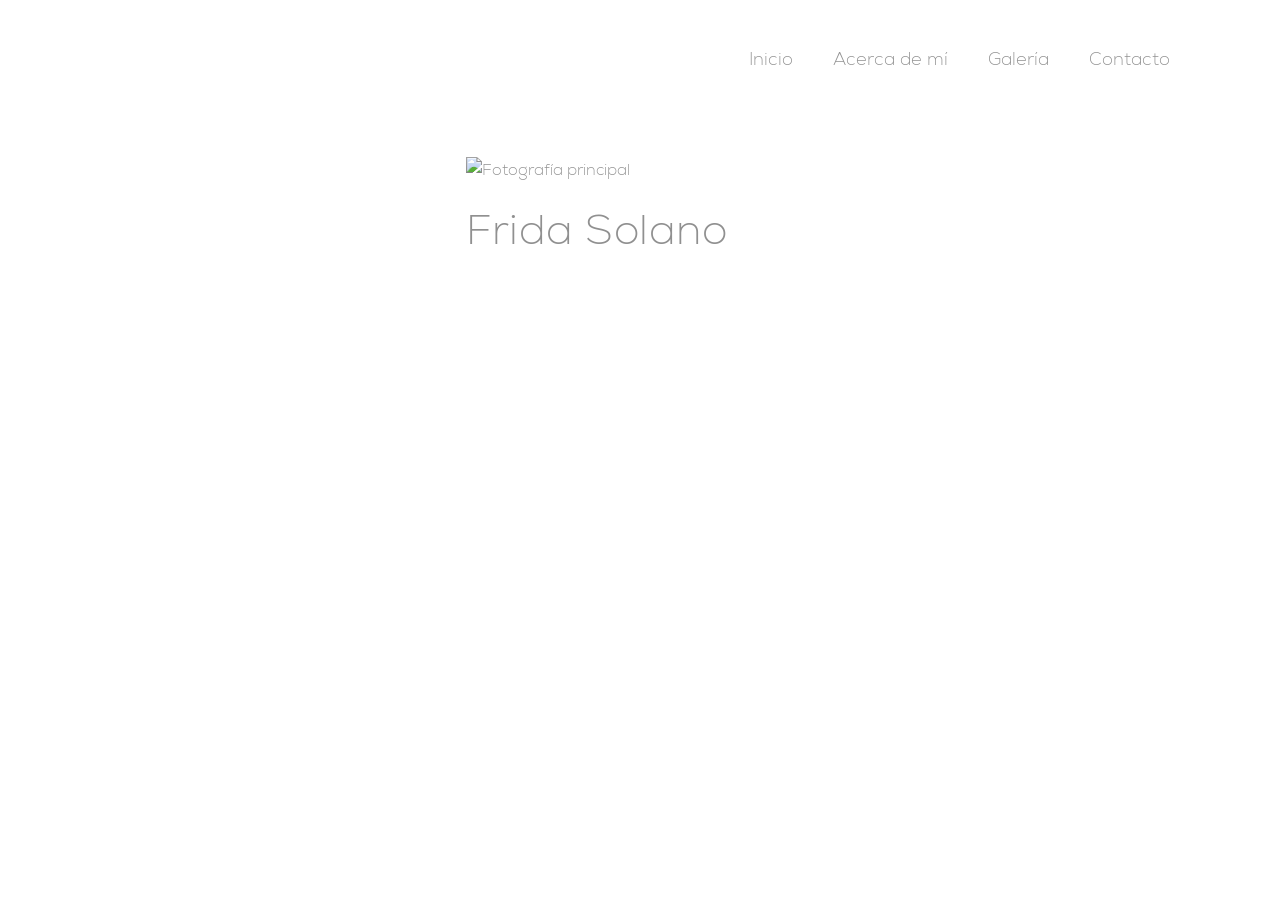
==== index.html @ a06915c4 "Add files via upload" ====
<!DOCTYPE html>
<html lang="es">

<head>
    <meta charset="UTF-8">
    <meta name="viewport" content="width=device-width, initial-scale=1.0">

    <title>Frida Solano | Portafolio</title>

    <link rel="stylesheet" href="style.css">
</head>

<body>

    <!-- MENÚ -->

    <header>
<nav>
    <a href="portafolio.html">Inicio</a>
    <a href="acercademi.html">Acerca de mí</a>
    <a href="galeria.html">Galería</a>
    <a href="contacto.html">Contacto</a>
</nav>
    </header>

    <!-- PORTADA -->

    <main class="hero">

        <img
            src="imag/página1.jpg"
            alt="Fotografía principal"
            class="hero-image"
        >

        <h1>Frida Solano</h1>

    </main>

</body>

</html>
---- style.css ----
/* ==========================
   RESET
========================== */

*{
    margin:0;
    padding:0;
    box-sizing:border-box;
}

/* ==========================
   FUENTES (CORREGIDO)
========================== */

@font-face{
    font-family:'NexaLight';
    src:url('font/nexaextralight.ttf') format('truetype');
}

@font-face{
    font-family:'NexaHeavy';
    src:url('font/nexaheavy.ttf') format('truetype');
}

/* ==========================
   BODY
========================== */

body{
    background:#ffffff;
    font-family:'NexaLight', sans-serif;
    color:#909090;

    -webkit-font-smoothing:antialiased;
    -moz-osx-font-smoothing:grayscale;
    text-rendering:optimizeLegibility;
}

/* ==========================
   HEADER
========================== */

header{
    width:100%;
    padding-top:45px;
}

nav{
    display:flex;
    justify-content:flex-end;
    align-items:center;

    gap:40px;

    padding-right:110px;
}

nav a{
    text-decoration:none;
    font-family:'NexaLight', sans-serif;

    font-size:18px;
    color:#909090;

    transition:opacity .3s ease;
}

nav a:hover{
    opacity:.6;
}

/* ==========================
   PORTADA
========================== */

.hero{
    width:55%;
    margin-top:85px;
    margin-left:auto;
    margin-right:110px;
}

.hero-image{
    width:100%;
    display:block;
}

.hero h1{
    font-family:'NexaLight', sans-serif;
    font-size:42px;
    font-weight:normal;
    color:#909090;
    margin-top:16px;
    letter-spacing:.5px;
}

/* ==========================
   ACERCA DE MÍ
========================== */

.about-page{
    position:relative;
    width:65%;
    margin:auto;
    min-height:calc(100vh - 120px);
    display:flex;
    justify-content:center;
    align-items:center;
}

.about-image{
    width:100%;
    max-height:75vh;
    object-fit:contain;
    display:block;
}

.about-text{
    position:absolute;
    top:50%;
    left:50%;
    transform:translate(-50%, -50%);
    width:68%;
}

.about-text h1{
    font-family:'NexaLight', sans-serif;
    font-size:30px;
    font-weight:normal;
    color:#909090;
    text-align:center;
    margin-bottom:42px;
}

.about-text p{
    font-family:'NexaLight', sans-serif;
    font-size:19px;
    line-height:1.85;
    color:#909090;
    text-align:justify;
    text-justify:inter-word;
}

/* ==========================
   CONTACTO
========================== */

.contact-page{
    min-height:calc(100vh - 120px);
    display:flex;
    flex-direction:column;
    justify-content:center;
    align-items:center;
    text-align:center;
    padding:40px;
}

.contact-page h1{
    font-family:'NexaLight', sans-serif;
    font-size:32px;
    font-weight:normal;
    color:#909090;
    margin-bottom:70px;
}

.contact-info{
    display:flex;
    flex-direction:column;
    gap:50px;
}

.contact-item h2{
    font-family:'NexaLight', sans-serif;
    font-size:22px;
    font-weight:normal;
    color:#909090;
    margin-bottom:12px;
}

.contact-item p{
    font-family:'NexaLight', sans-serif;
    font-size:20px;
    color:#909090;
}

.contact-link{
    text-decoration:none;
    font-family:'NexaLight', sans-serif;
    font-size:20px;
    color:#909090;
    transition:opacity .3s ease;
}

.contact-link:hover{
    opacity:.55;
}

/* ==========================
   RESPONSIVE GENERAL
========================== */

@media(max-width:900px){

    nav{
        justify-content:center;
        flex-wrap:wrap;
        gap:18px;
        padding-right:0;
    }

    nav a{
        font-size:16px;
    }

    .hero{
        width:88%;
        margin:auto;
        margin-top:45px;
    }

    .hero h1{
        font-size:32px;
    }

    .about-page{
        width:90%;
        padding:40px 0;
    }

    .about-text{
        width:78%;
    }

    .about-text h1{
        font-size:24px;
    }

    .about-text p{
        font-size:16px;
    }

    .contact-page h1{
        font-size:26px;
    }

    .contact-item h2{
        font-size:18px;
    }

    .contact-item p,
    .contact-link{
        font-size:17px;
    }
}
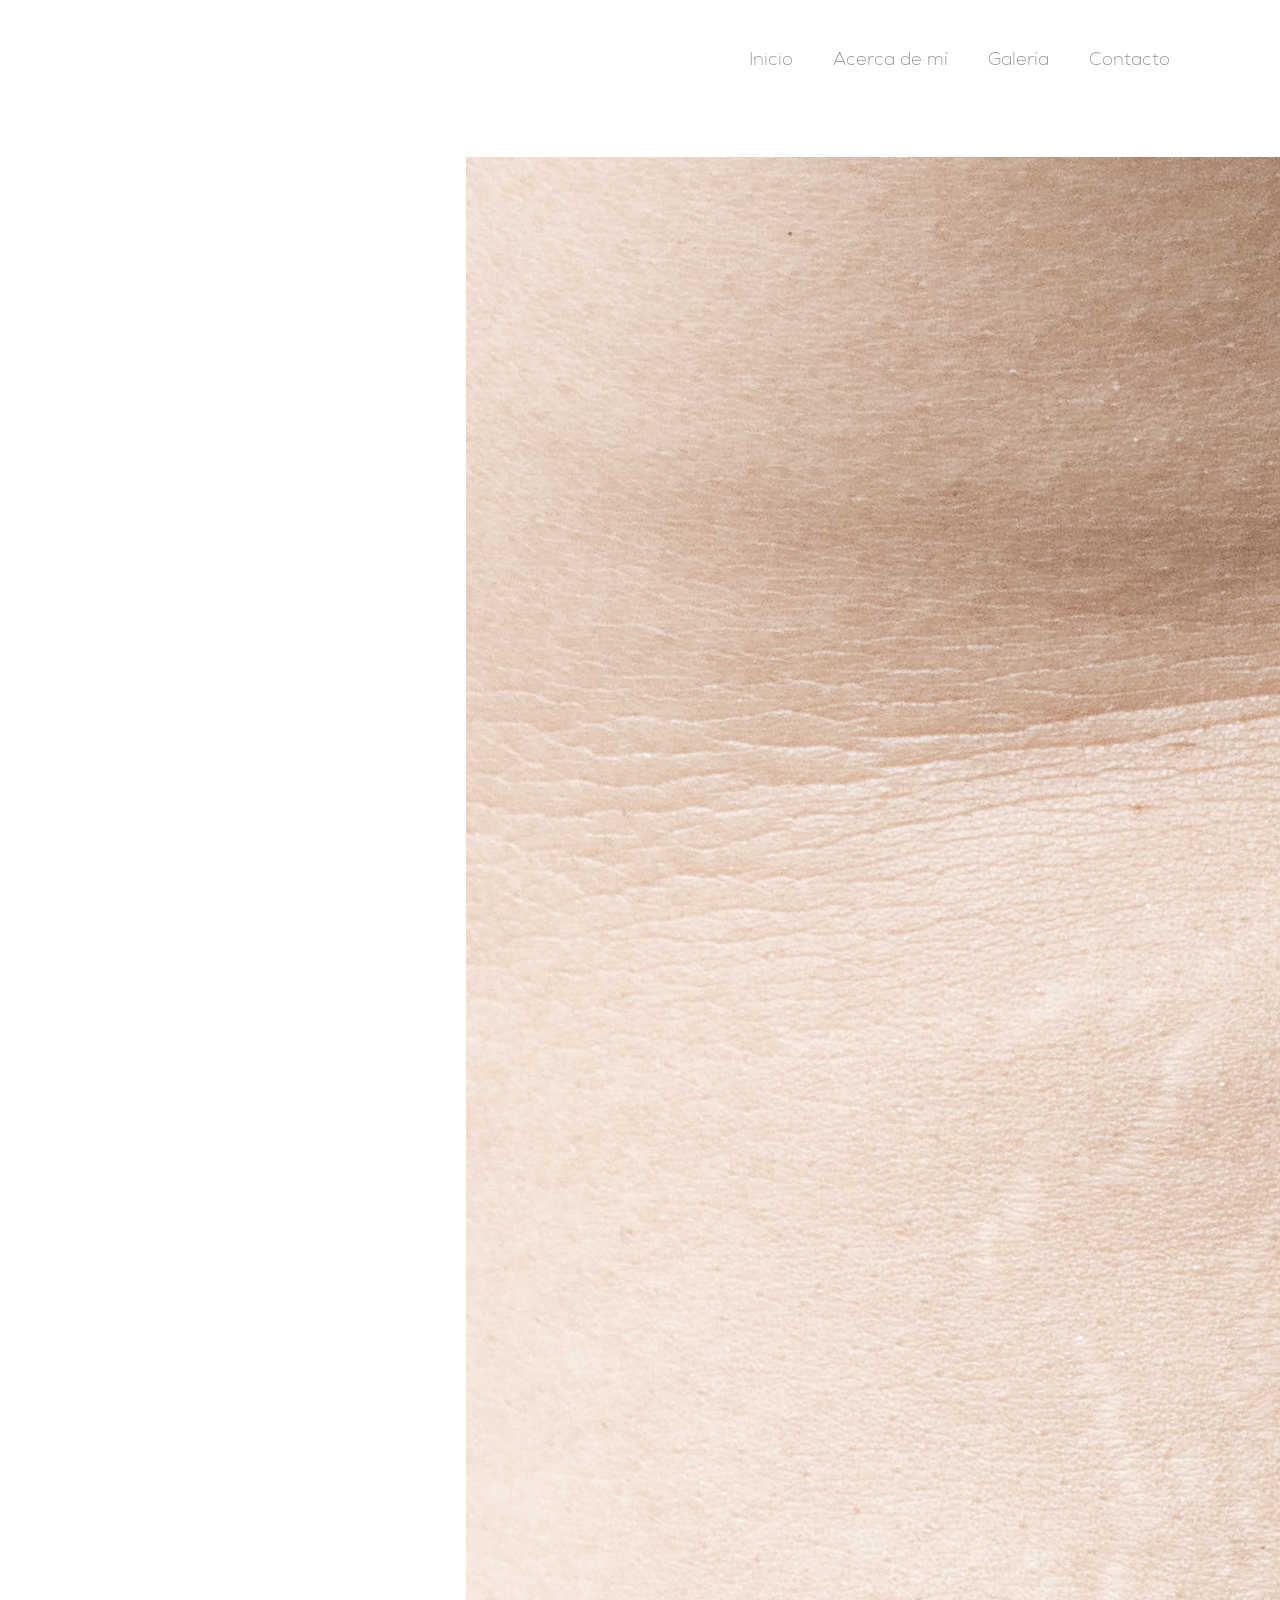
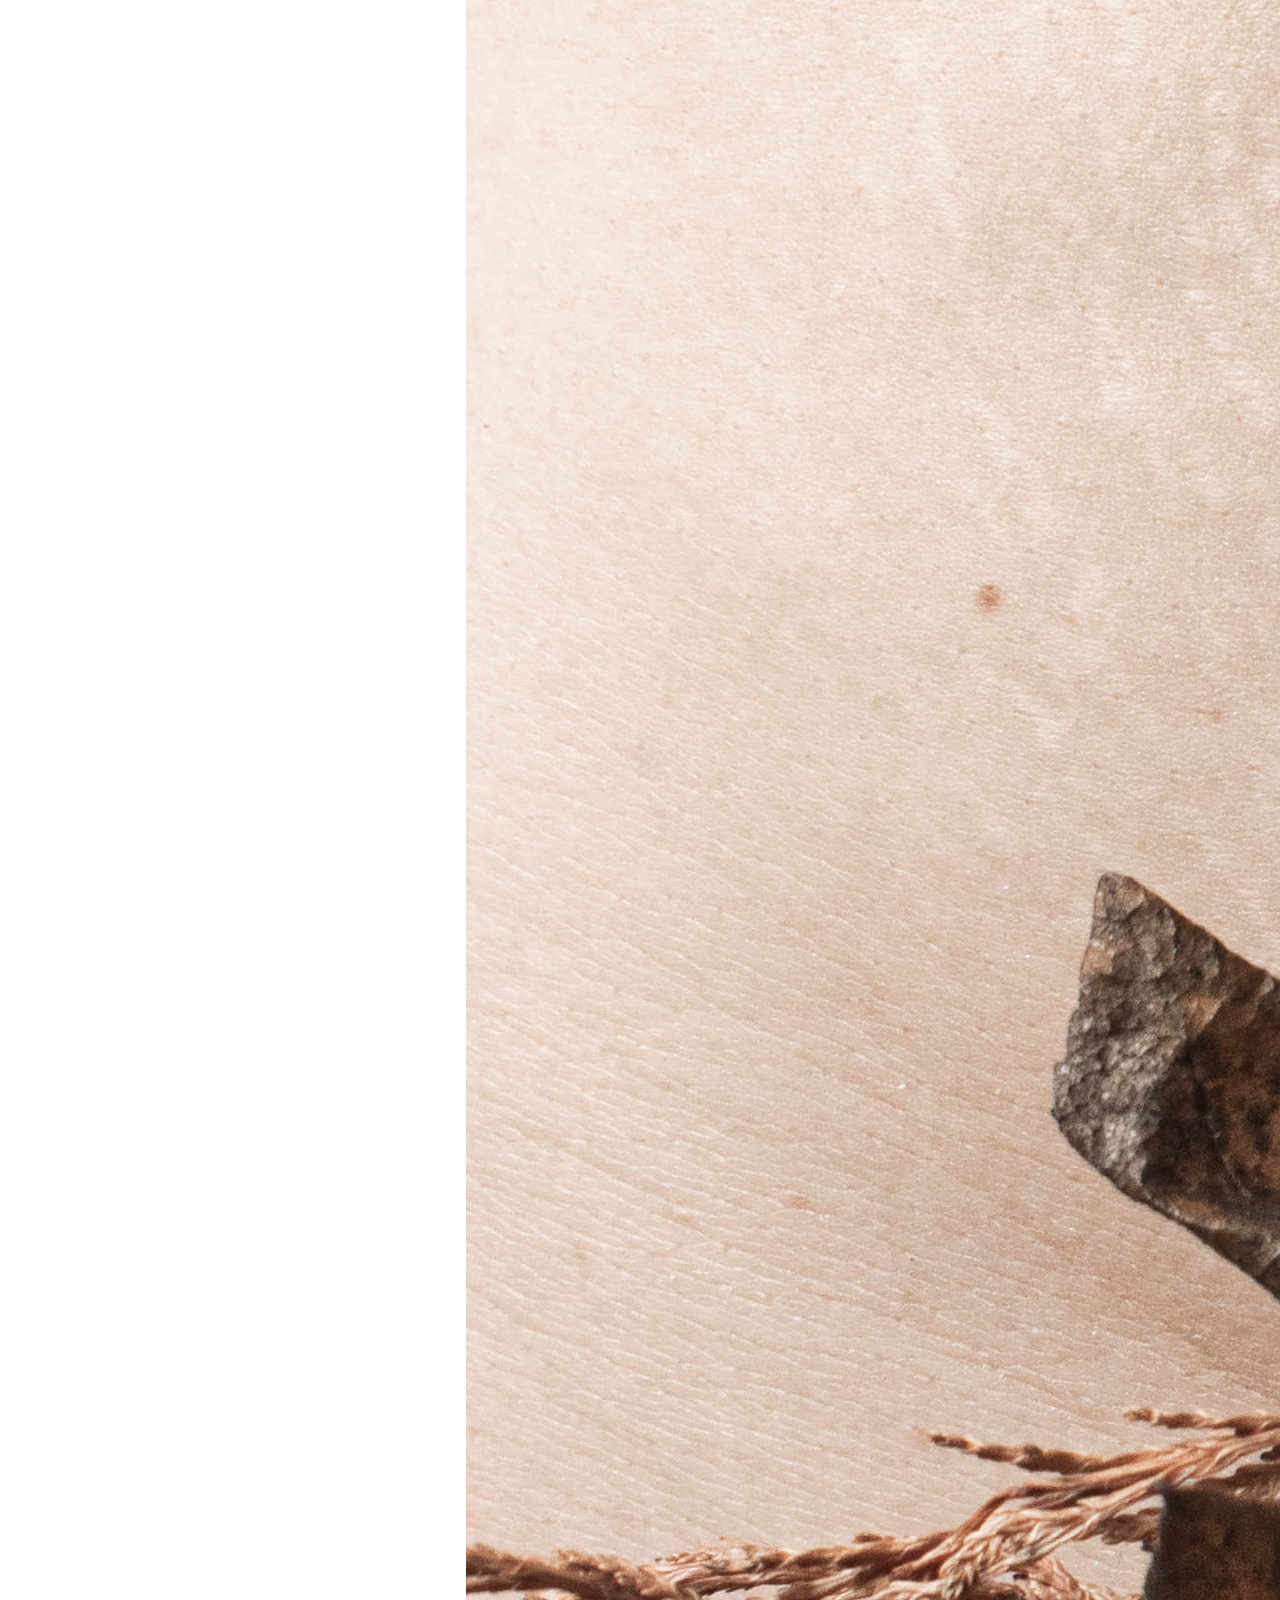
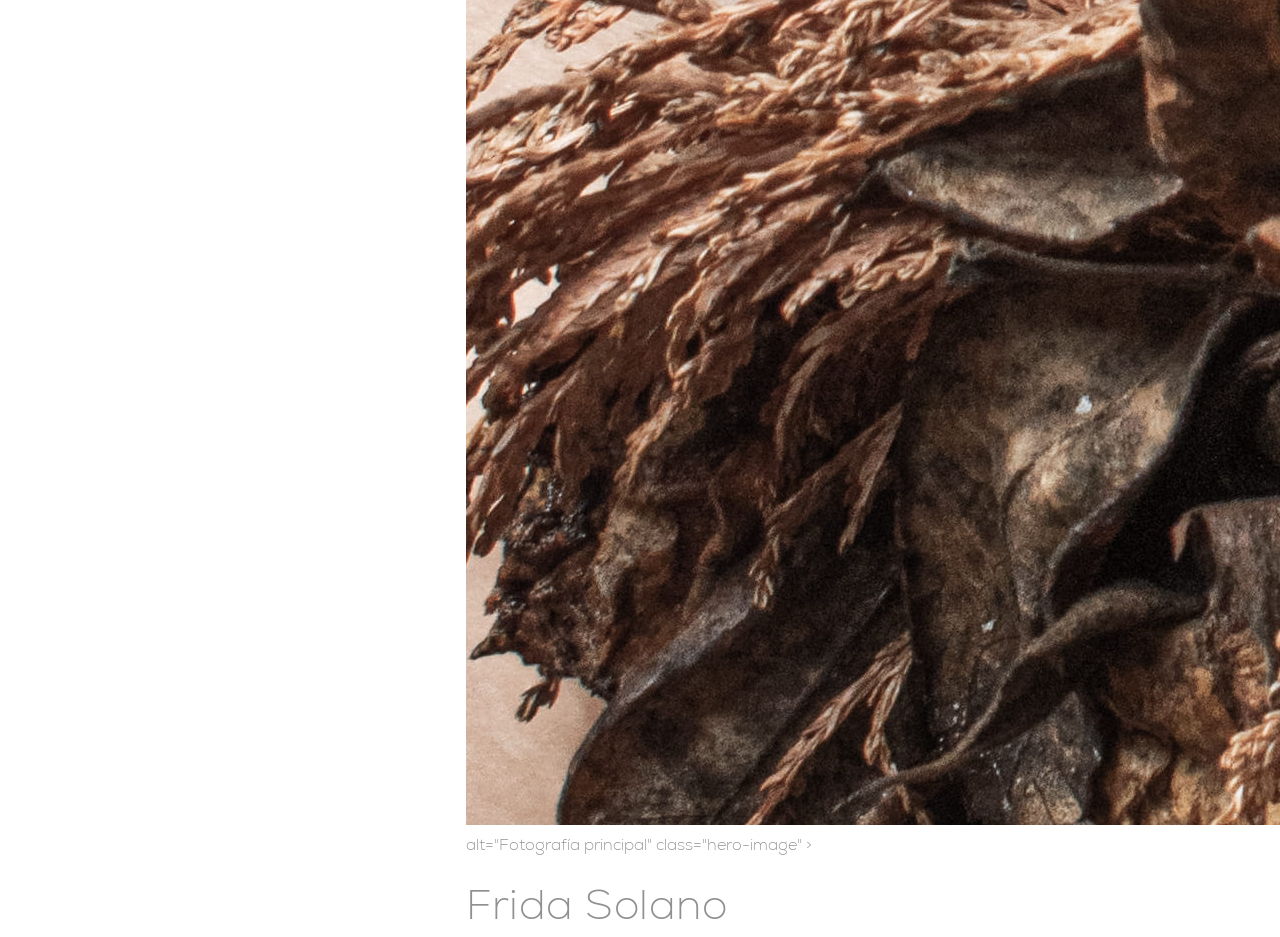
==== commit 67648e01: "index.html" ====
--- a/index.html
+++ b/index.html
@@ -16,7 +16,7 @@
 
     <header>
 <nav>
-    <a href="portafolio.html">Inicio</a>
+    <a href="index.html">Inicio</a>
     <a href="acercademi.html">Acerca de mí</a>
     <a href="galeria.html">Galería</a>
     <a href="contacto.html">Contacto</a>
@@ -28,7 +28,7 @@
     <main class="hero">
 
         <img
-            src="imag/página1.jpg"
+            <img src="imag/01.jpg">
             alt="Fotografía principal"
             class="hero-image"
         >
@@ -39,4 +39,4 @@
 
 </body>
 
-</html>+</html>
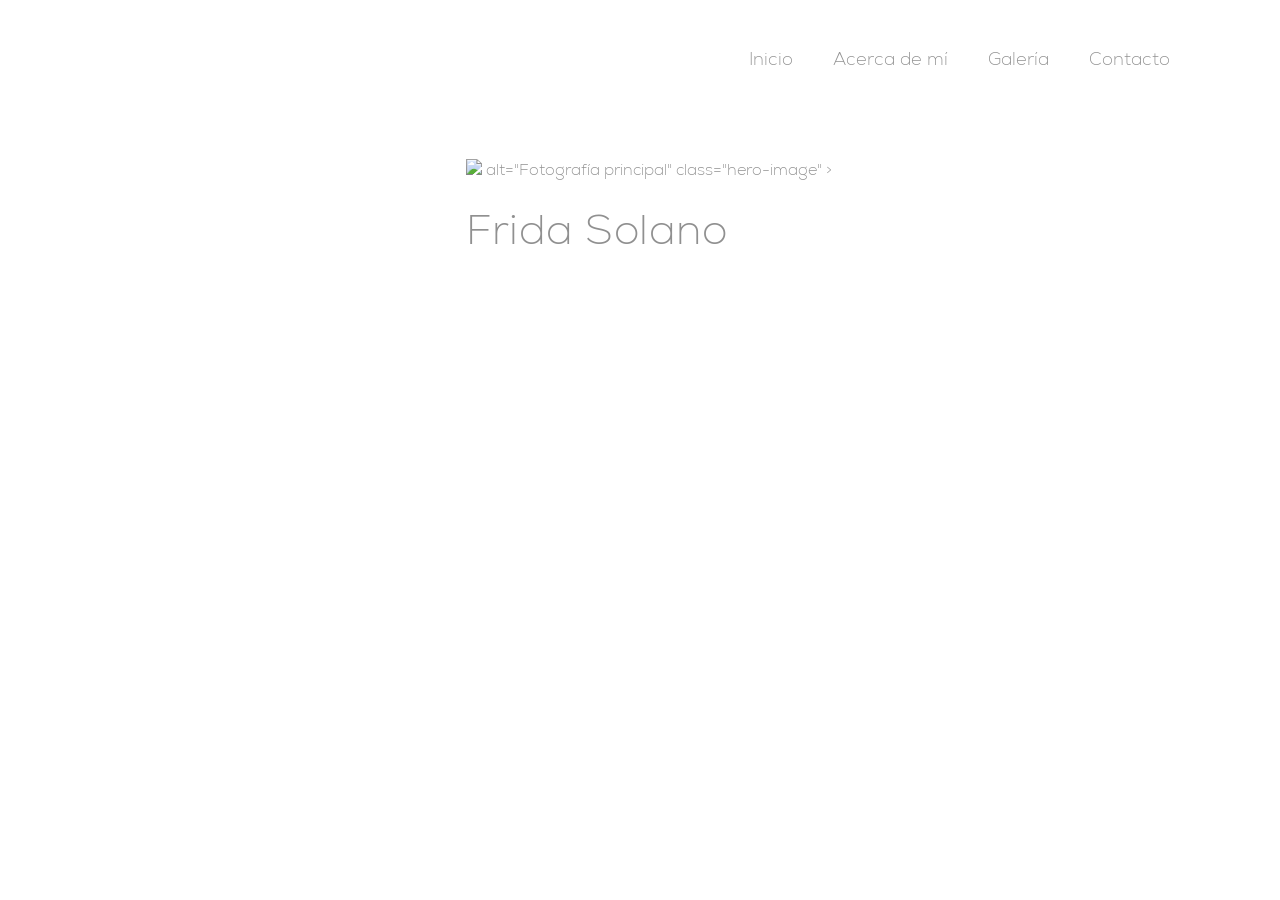
==== commit a71deaa3: "index.html" ====
--- a/index.html
+++ b/index.html
@@ -28,7 +28,7 @@
     <main class="hero">
 
         <img
-            <img src="imag/01.jpg">
+            <img src="imag/pagina1.jpg">
             alt="Fotografía principal"
             class="hero-image"
         >
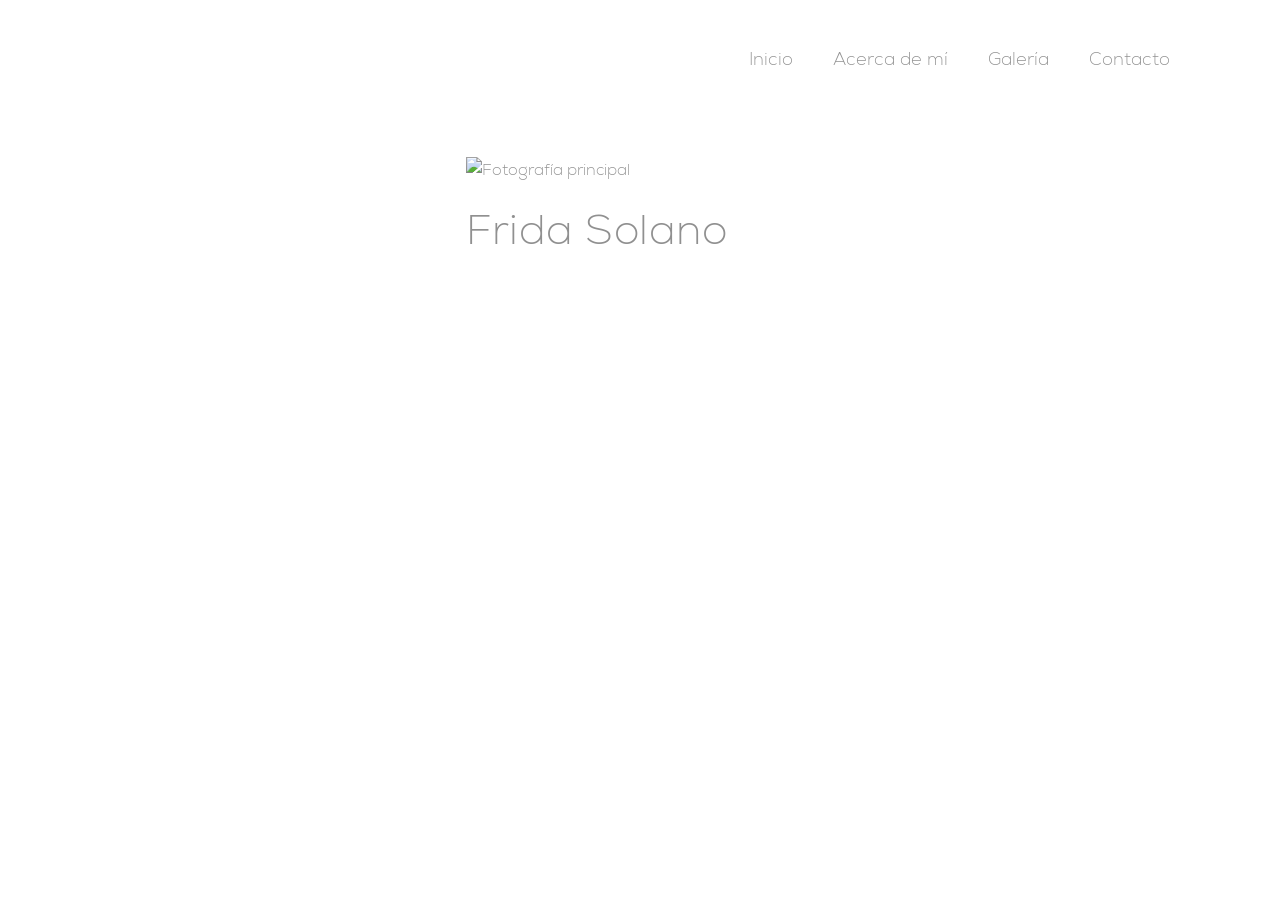
==== commit 5435aa08: "index.html" ====
--- a/index.html
+++ b/index.html
@@ -15,12 +15,12 @@
     <!-- MENÚ -->
 
     <header>
-<nav>
-    <a href="index.html">Inicio</a>
-    <a href="acercademi.html">Acerca de mí</a>
-    <a href="galeria.html">Galería</a>
-    <a href="contacto.html">Contacto</a>
-</nav>
+        <nav>
+            <a href="index.html">Inicio</a>
+            <a href="acercademi.html">Acerca de mí</a>
+            <a href="galeria.html">Galería</a>
+            <a href="contacto.html">Contacto</a>
+        </nav>
     </header>
 
     <!-- PORTADA -->
@@ -28,7 +28,7 @@
     <main class="hero">
 
         <img
-            <img src="imag/pagina1.jpg">
+            src="imag/pagina1.jpg"
             alt="Fotografía principal"
             class="hero-image"
         >
